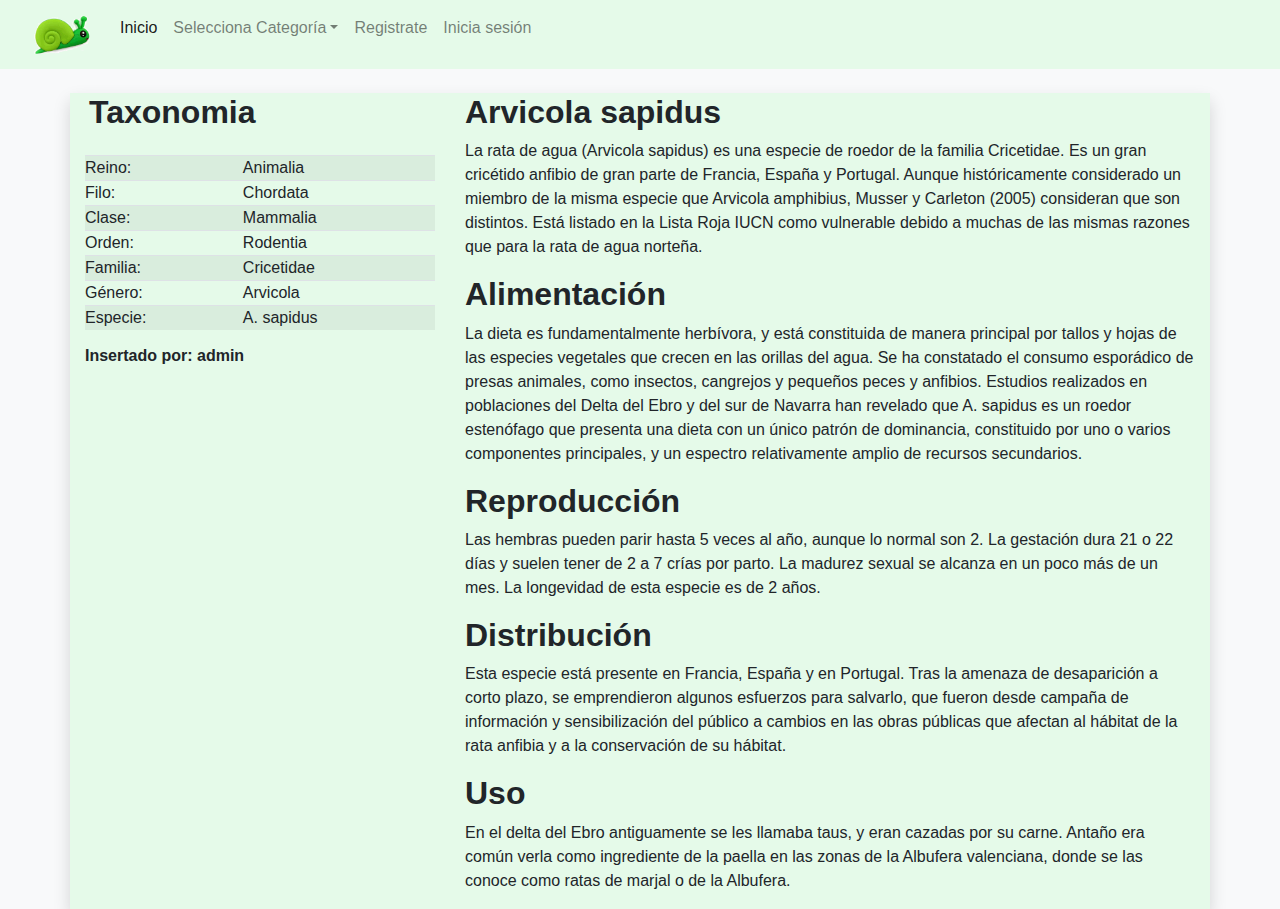
==== mamiferos.html @ 846c1b5d "añadir to" ====
<!doctype html>
<html lang="en">

<head>
    <title>Mamiferos</title>
    <!-- Required meta tags -->
    <meta charset="utf-8">
    <meta name="viewport" content="width=device-width, initial-scale=1, shrink-to-fit=no">

    <!-- Bootstrap CSS -->
    <link rel="stylesheet" href="https://stackpath.bootstrapcdn.com/bootstrap/4.3.1/css/bootstrap.min.css"
        integrity="sha384-ggOyR0iXCbMQv3Xipma34MD+dH/1fQ784/j6cY/iJTQUOhcWr7x9JvoRxT2MZw1T" crossorigin="anonymous">
    <!-- CSS Personalizado -->
    <link rel="stylesheet" href="css/style.css">
</head>

<body>
    <div class="container-fluid p-0 bg-light">
        <nav class="navbar navbar-expand-md navbar-light bg-menu">
            <a class="navbar-brand" href="#"><img src="" alt=""></a>
            <button class="navbar-toggler d-lg-none" type="button" data-toggle="collapse"
                data-target="#collapsibleNavId" aria-controls="collapsibleNavId" aria-expanded="false"
                aria-label="Toggle navigation">
                <span class="navbar-toggler-icon"></span>
            </button>
            <div class="collapse navbar-collapse" id="collapsibleNavId">
                <ul class="navbar-nav mr-auto mt-2 mt-lg-0">
                    <a class="navbar-brand" href="index.html"><img src="img/logos/logo.png" alt="" width="64"></a>
                    <li class="nav-item active">
                        <a class="nav-link" href="index.html" alin>Inicio</a>
                    </li>
                    <li class="nav-item dropdown">
                        <a class="nav-link dropdown-toggle" href="#" id="dropdownId" data-toggle="dropdown"
                            aria-haspopup="true" aria-expanded="false">Selecciona Categoría</a>
                        <div class="dropdown-menu" aria-labelledby="dropdownId">
                            <a class="dropdown-item border-bottom pt-1 pb-2" href="#">Anfibios</a>
                            <a class="dropdown-item border-bottom pt-2 pb-2" href="#">Aves</a>
                            <a class="dropdown-item border-bottom pt-2 pb-2" href="mamiferos.html">Mamíferos</a>
                            <a class="dropdown-item border-bottom pt-2 pb-2" href="#">Peces</a>
                            <a class="dropdown-item pt-2 pb-1" href="#">Reptiles</a>
                        </div>
                    </li>
                    <li class="nav-item">
                        <a class="nav-link" href="#" data-toggle="modal" data-target="#modelregistrate">Registrate</a>
                    </li>
                    <li class="nav-item">
                        <a class="nav-link" href="#" data-toggle="modal" data-target="#modellogin">Inicia sesión</a>
                    </li>
                </ul>
            </div>
        </nav>
        <div class="container mt-4 shadow bg-menu">
            <div class="row">
                <div class="col-12 col-md-3 col-xl-4">
                    <h2 class="pl-1 mb-4"><strong>Taxonomia</strong></h2>
                    <table class="table table-striped">
                        <tbody>
                            <tr>
                                <td class="p-0">Reino:</td>
                                <td class="p-0">Animalia</td>
                            </tr>
                            <tr>
                                <td class="p-0">Filo:</td>
                                <td class="p-0">Chordata</td>
                            </tr>
                            <tr>
                                <td class="p-0">Clase:</td>
                                <td class="p-0">Mammalia</td>
                            </tr>
                            <tr>
                                <td class="p-0">Orden:</td>
                                <td class="p-0">Rodentia</td>
                            </tr>
                            <tr>
                                <td class="p-0">Familia:</td>
                                <td class="p-0">Cricetidae</td>
                            </tr>
                            <tr>
                                <td class="p-0">Género:</td>
                                <td class="p-0">Arvicola</td>
                            </tr>
                            <tr>
                                <td class="p-0">Especie:</td>
                                <td class="p-0">A. sapidus</td>
                            </tr>
                        </tbody>
                    </table>
                    <h6><strong>Insertado por: admin</strong></h6>
                </div>
                <div class="col-12 col-md-9 col-xl-8">
                    <h2><strong>Arvicola sapidus</strong></h2>
                    <p>La rata de agua (Arvicola sapidus) es una especie de roedor de la familia Cricetidae. Es un gran
                        cricétido anfibio de gran parte de Francia, España y Portugal. Aunque históricamente considerado
                        un miembro de la misma especie que Arvicola amphibius, Musser y Carleton (2005) consideran que
                        son distintos. Está listado en la Lista Roja IUCN como vulnerable debido a muchas de las
                        mismas razones que para la rata de agua norteña.</p>
                    <h2><strong>Alimentación</strong></h2>
                    <p>La dieta es fundamentalmente herbívora, y está constituida de manera principal por tallos y hojas
                        de las especies vegetales que crecen en las orillas del agua. Se ha constatado el consumo
                        esporádico de presas animales, como insectos, cangrejos y pequeños peces y anfibios. Estudios
                        realizados en poblaciones del Delta del Ebro y del sur de Navarra han revelado que A. sapidus
                        es un roedor estenófago que presenta una dieta con un único patrón de dominancia, constituido
                        por uno o
                        varios componentes principales, y un espectro relativamente amplio de recursos secundarios. </p>
                    <h2><strong>Reproducción</strong></h2>
                    <p>Las hembras pueden parir hasta 5 veces al año, aunque lo normal son 2. La gestación dura 21 o 22
                        días y suelen tener de 2 a 7 crías por parto. La madurez sexual se alcanza en un poco más de un
                        mes. La longevidad de esta especie es de 2 años.</p>
                    <h2><strong>Distribución</strong></h2>
                    <p>Esta especie está presente en Francia, España y en Portugal. Tras la amenaza de desaparición a
                        corto plazo, se emprendieron algunos esfuerzos para salvarlo, que fueron desde campaña de
                        información y sensibilización del público a cambios en las obras públicas que afectan al hábitat
                        de la rata anfibia y a la conservación de su hábitat.</p>
                    <h2><strong>Uso</strong></h2>
                    <p>En el delta del Ebro antiguamente se les llamaba taus, y eran cazadas por su carne.

                        Antaño era común verla como ingrediente de la paella en las zonas de la Albufera valenciana,
                        donde se las conoce como ratas de marjal o de la Albufera.</p>
                </div>
            </div>
        </div>
    </div>

    <!-- Modal Registro -->
    <div class="modal fade" id="modelregistrate" tabindex="-1" role="dialog" aria-labelledby="modelTitleId"
        aria-hidden="true">
        <div class="modal-dialog" role="document">
            <div class="modal-content bg-white p-3">
                <div class="header">
                    <h4 class="modal-title text-center w-100 mb-3">Registro de usuario</h4>
                </div>
                <div class="modal-body bg-light border rounded">
                    <form>
                        <div class="form-group">
                            <label for="validationTooltip01">Usuario</label>
                            <input type="text" class="form-control" id="validationTooltip01" required>
                        </div>
                        <div class="form-group">
                            <label for="exampleInputPassword1">Contraseña</label>
                            <input type="password" class="form-control" id="exampleInputPassword1">
                        </div>
                        <div class="form-group">
                            <label for="exampleInputPassword1">Repite la contraseña</label>
                            <input type="password" class="form-control" id="exampleInputPassword1">
                        </div>
                        <div class="form-group">
                            <label for="exampleInputEmail1">Email</label>
                            <input type="email" class="form-control" id="exampleInputEmail1"
                                aria-describedby="emailHelp">
                        </div>
                        <div class="form-group">
                            <label for="inputAddress">Dirección</label>
                            <input type="text" class="form-control" id="inputAddress2">
                        </div>
                        <div class="form-group">
                            <label for="validationTooltip01">Teléfono</label>
                            <input type="text" class="form-control" id="validationTooltip01" required>
                        </div>
                        <button type="button" class="btn btn-success btn-lg btn-block">Regístrate</button>
                    </form>
                </div>
            </div>
        </div>
    </div>

    <!-- Modal Inicia Sesión -->
    <div class="modal fade bd-example-modal-sm" id="modellogin" tabindex="-1" role="dialog"
        aria-labelledby="modelTitleId" aria-hidden="true">
        <div class="modal-dialog modal-sm" role="document">
            <div class="modal-content bg-white p-3">
                <div class="header">
                    <h4 class="modal-title text-center w-100 mb-3">INICIA SESIÓN</h4>
                </div>
                <div class="modal-body bg-light border rounded">
                    <form>
                        <div class="form-group">
                            <label for="validationTooltip01">Usuario</label>
                            <input type="text" class="form-control" id="validationTooltip01" required>
                        </div>
                        <div class="form-group">
                            <label for="exampleInputPassword1">Contraseña</label>
                            <input type="password" class="form-control" id="exampleInputPassword1">
                        </div>
                        <button type="button" class="btn btn-success btn-lg btn-block">Entrar</button>
                </div>
                </form>
            </div>
        </div>
    </div>

    <!-- Modal Contactar-->
    <div class="modal fade bd-example-modal-lg" id="modalcontactar" tabindex="-1" role="dialog"
        aria-labelledby="modelTitleId" aria-hidden="true">
        <div class="modal-dialog modal-lg" role="document">
            <div class="modal-content bg-white p-3">
                <div class="header">
                    <h4 class="modal-title text-center w-100 mb-3">Escribe un comentario para contactar con nosotros
                    </h4>
                </div>
                <div class="modal-body bg-light border rounded">
                    <form method="POST" action="#">
                        <div class="form-group">
                            <label for="exampleInputName1">Nombre</label>
                            <input type="text" class="form-control" id="exampleInputEmail1" aria-describedby="emailHelp"
                                placeholder="Nombre">
                        </div>
                        <div class="form-group">
                            <label for="exampleInputEmail1">Tu E-mail</label>
                            <input type="email" class="form-control" id="exampleInputPassword1" placeholder="E-mail">
                            <label for="exampleInputComent1">Tu Comentario</label>
                            <textarea class="form-control" name="" id="" rows="3"
                                placeholder="Escriba un comentario..."></textarea>
                        </div>

                        <button type="submit" class="btn btn-success btn-lg btn-block">Enviar</button>

                    </form>
                </div>
            </div>
        </div>
    </div>

    <!-- Modal Privacidad -->
    <div class="modal fade bd-example-modal-xl" id="modelprivacidad" tabindex="-1" role="dialog"
        aria-labelledby="myExtraLargeModalLabel" aria-hidden="true">
        <div class="modal-dialog modal-xl" role="document">
            <div class="modal-content">
                <div class="modal-header">
                    <h5 class="modal-title">Privacidad</h5>
                    <button type="button" class="close" data-dismiss="modal" aria-label="Close">
                        <span aria-hidden="true">&times;</span>
                    </button>
                </div>
                <div class="modal-body">
                    <h2>Términos y Condiciones de uso</h2>
                    <h3>1. Datos generales</h3>
                    <p> <strong>De acuerdo con el artículo 10 de la Ley 34/2002, de 11 de julio, de Servicios de la
                            Sociedad de
                            la Información y de Comercio Electrónico ponemos a su disposición los siguientes datos:
                        </strong> <br> <br>
                        catalogodeanimales.es está domiciliada en la calle Ronda S/N, con CIF B556677. Inscrita en el
                        Registro Mercantil de Talavera de la Reina, Vol. xxxx, Folio xxxx, Hoja xxxx, Inscripción xxx.
                        <br> <br>
                        En la web catalogodeanimales.es hay una serie de contenidos de carácter informativo sobre
                        animales, especies, y características. Su principal objetivo es facilitar a los clientes y al
                        público en general, la información relativa a la empresa, a los productos y servicios que se
                        ofrecen.
                    </p>
                    <h3>2. Política de privacidad</h3>
                    <p> En cumplimiento de lo dispuesto en la <strong> Ley Orgánica 15/1999, de 13 de Diciembre, de
                            Protección de Datos de Carácter Personal (LOPD) </strong> se informa al usuario que todos
                        los datos que nos proporcione serán incorporados a un fichero, creado y mantenido bajo la
                        responsabilidad de catalogodeanimales.es. <br> <br>

                        Siempre <strong> se va a respetar la confidencialidad de sus datos personales </strong> que sólo
                        serán utilizados con la finalidad de gestionar los servicios ofrecidos, atender a las
                        solicitudes que nos plantee, realizar tareas administrativas, así como remitir información
                        técnica, comercial o publicitaria por vía ordinaria o electrónica. <br><br>

                        Para ejercer sus derechos de oposición, rectificación o cancelación deberá dirigirse a la sede
                        de la empresa C/Ronda S/N de Talavera de la Reina, escribirnos al siguiente correo
                        contacto@catalogodeanimales.es o llámanos al 777888999.
                    </p>
                    <h3>3. Condiciones de uso</h3>
                    <p> <strong>Las condiciones de acceso y uso del presente sitio web se rigen por la legalidad vigente
                            y por el principio de buena fe </strong> comprometiéndose el usuario a realizar un buen uso
                        de la web. No se permiten conductas que vayan contra la ley, los derechos o intereses de
                        terceros. <br><br>

                        Ser usuario de la web de catalogodeanimales.es implica que reconoce haber leído y aceptado las
                        presentes condiciones y lo que las extienda la normativa legal aplicable en esta materia. Si por
                        el motivo que fuere no está de acuerdo con estas condiciones no continúe usando esta web.
                        <br><br>

                        Cualquier tipo de notificación y/o reclamación solamente será válida por notificación escrita
                        y/o correo certificado.
                    </p>
                    <h3>4. Responsabilidades</h3>
                    <p> <strong>catalogodeanimales.es, no se hace responsable de la información y contenidos almacenados
                            en
                            foros, redes sociales o cualesquier otro medio </strong> que permita a terceros publicar
                        contenidos de
                        forma independiente en la página web del prestador. <br><br>

                        Sin embargo, teniendo en cuenta los art. 11 y 16 de la LSSI-CE, catalogodeanimales.es se
                        compromete a la retirada o en su caso bloqueo de aquellos contenidos que pudieran afectar o
                        contravenir la legislación nacional o internacional, derechos de terceros o la moral y el orden
                        público. <br><br>

                        <strong>Tampoco la empresa se responsabilizará de los daños y perjuicios que se produzcan por
                            fallos o
                            malas configuraciones del software instalado en el ordenador del internauta. </strong> Se
                        excluye toda
                        responsabilidad por alguna incidencia técnica o fallo que se produzca cuando el usuario se
                        conecte a internet. Igualmente no se garantiza la inexistencia de interrupciones o errores en el
                        acceso al sitio web. <br><br>

                        Así mismo, <strong> catalogodeanimales.es se reserva el derecho a actualizar, modificar o
                            eliminar la
                            información contenida en su página web, </strong> así como la configuración o presentación
                        del mismo, en
                        cualquier momento sin asumir alguna responsabilidad por ello. <br><br>

                        Le comunicamos que cualquier precio que pueda ver en nuestra web será solamente orientativo. Si
                        el usuario desea saber con exactitud el precio o si el producto en el momento actual cuenta con
                        alguna oferta de la cual se puede beneficiar ha de acudir a alguna de las tiendas físicas con
                        las que cuenta catalogodeanimales.es.
                    </p>

                    <h3>5. Propiedad intelectual e industrial</h3>
                    <p>
                        <strong> catalogodeanimales.es es titular de todos los derechos sobre el software de la
                            publicación
                            digital así como de los derechos de propiedad industrial e intelectual referidos a los
                            contenidos que se incluyan, </strong> a excepción de los derechos sobre productos y
                        servicios de carácter
                        público que no son propiedad de esta empresa. <br><br>

                        <strong> Ningún material publicado en esta web podrá ser reproducido, copiado o publicado
                        </strong> sin el
                        consentimiento por escrito de catalogodeanimales.es. <br> <br>

                        Toda la información que se reciba en la web, como comentarios, sugerencias o ideas, se
                        considerará cedida a catalogodeanimales.es de manera gratuita. No debe enviarse información que
                        NO pueda ser tratada de este modo. <br><br>

                        Todos los productos y servicios de estas páginas que NO son propiedad de catalogodeanimales.es
                        son marcas registradas de sus respectivos propietarios y son reconocidas como tales por nuestra
                        empresa. Solamente aparecen en la web de catalogodeanimales.es a efectos de promoción y de
                        recopilación de información. Estos propietarios pueden solicitar la modificación o eliminación
                        de la información que les pertenece.

                    </p>
                    <h3>6. Política de cookies</h3>
                    <p>
                        <strong>catalogodeanimales.es por su propia cuenta o la de un tercero contratado para prestación
                            de servicios de medición, pueden utilizar cookies cuando el usuario navega por el sitio web.
                            Las cookies son ficheros enviados al navegador por medio de un servicio web con la finalidad
                            de registrar las actividades del usuario durante su tiempo de navegación. </strong> <br><br>

                        Las cookies utilizadas se asocian únicamente con un usuario anónimo y su ordenador, y no
                        proporcionan por sí mismas los datos personales del usuario. <br><br>

                        <strong> Mediante el uso de las cookies resulta posible que el servidor donde se encuentra la
                            web reconozca el navegador web utilizado por el usuario con la finalidad de que la
                            navegación sea más sencilla.</strong>Se utilizan también para medir la audiencia y
                        parámetros del tráfico, controlar el proceso y número de entradas. <br><br>

                        El usuario tiene la posibilidad de configurar su navegador para ser avisado de la recepción de
                        cookies y para impedir su instalación en su equipo. Por favor consulte las instrucciones y
                        manuales de su navegador para ampliar esta información. <br><br>

                        Para utilizar el sitio web no es necesario que el usuario permita la instalación de las cookies
                        enviadas al sitio web, o el tercero que actúe en su nombre, sin perjuicio de que sea necesario
                        que el usuario inicie una sesión tal en cada uno de los servicios cuya prestación requiera el
                        previo registro. <br><br>

                        En todo caso <strong>las cookies tienen un carácter temporal </strong> con la única finalidad de
                        hacer más eficaz su transmisión ulterior. En ningún caso se utilizará cookies para recoger
                        información de carácter personal.

                    </p>
                </div>
                <div class="modal-footer">
                    <button type="button" class="btn btn-success">Aceptar</button>
                </div>
            </div>
        </div>
    </div>


    <!-- Optional JavaScript -->
    <!-- jQuery first, then Popper.js, then Bootstrap JS -->
    <script src="https://code.jquery.com/jquery-3.3.1.slim.min.js"
        integrity="sha384-q8i/X+965DzO0rT7abK41JStQIAqVgRVzpbzo5smXKp4YfRvH+8abtTE1Pi6jizo"
        crossorigin="anonymous"></script>
    <script src="https://cdnjs.cloudflare.com/ajax/libs/popper.js/1.14.7/umd/popper.min.js"
        integrity="sha384-UO2eT0CpHqdSJQ6hJty5KVphtPhzWj9WO1clHTMGa3JDZwrnQq4sF86dIHNDz0W1"
        crossorigin="anonymous"></script>
    <script src="https://stackpath.bootstrapcdn.com/bootstrap/4.3.1/js/bootstrap.min.js"
        integrity="sha384-JjSmVgyd0p3pXB1rRibZUAYoIIy6OrQ6VrjIEaFf/nJGzIxFDsf4x0xIM+B07jRM"
        crossorigin="anonymous"></script>
</body>

</html>
---- css/style.css ----
.bg-menu {
    background-color: #E5FAE9;
}
.bg-footer {
    background-color: #6C757C;
}
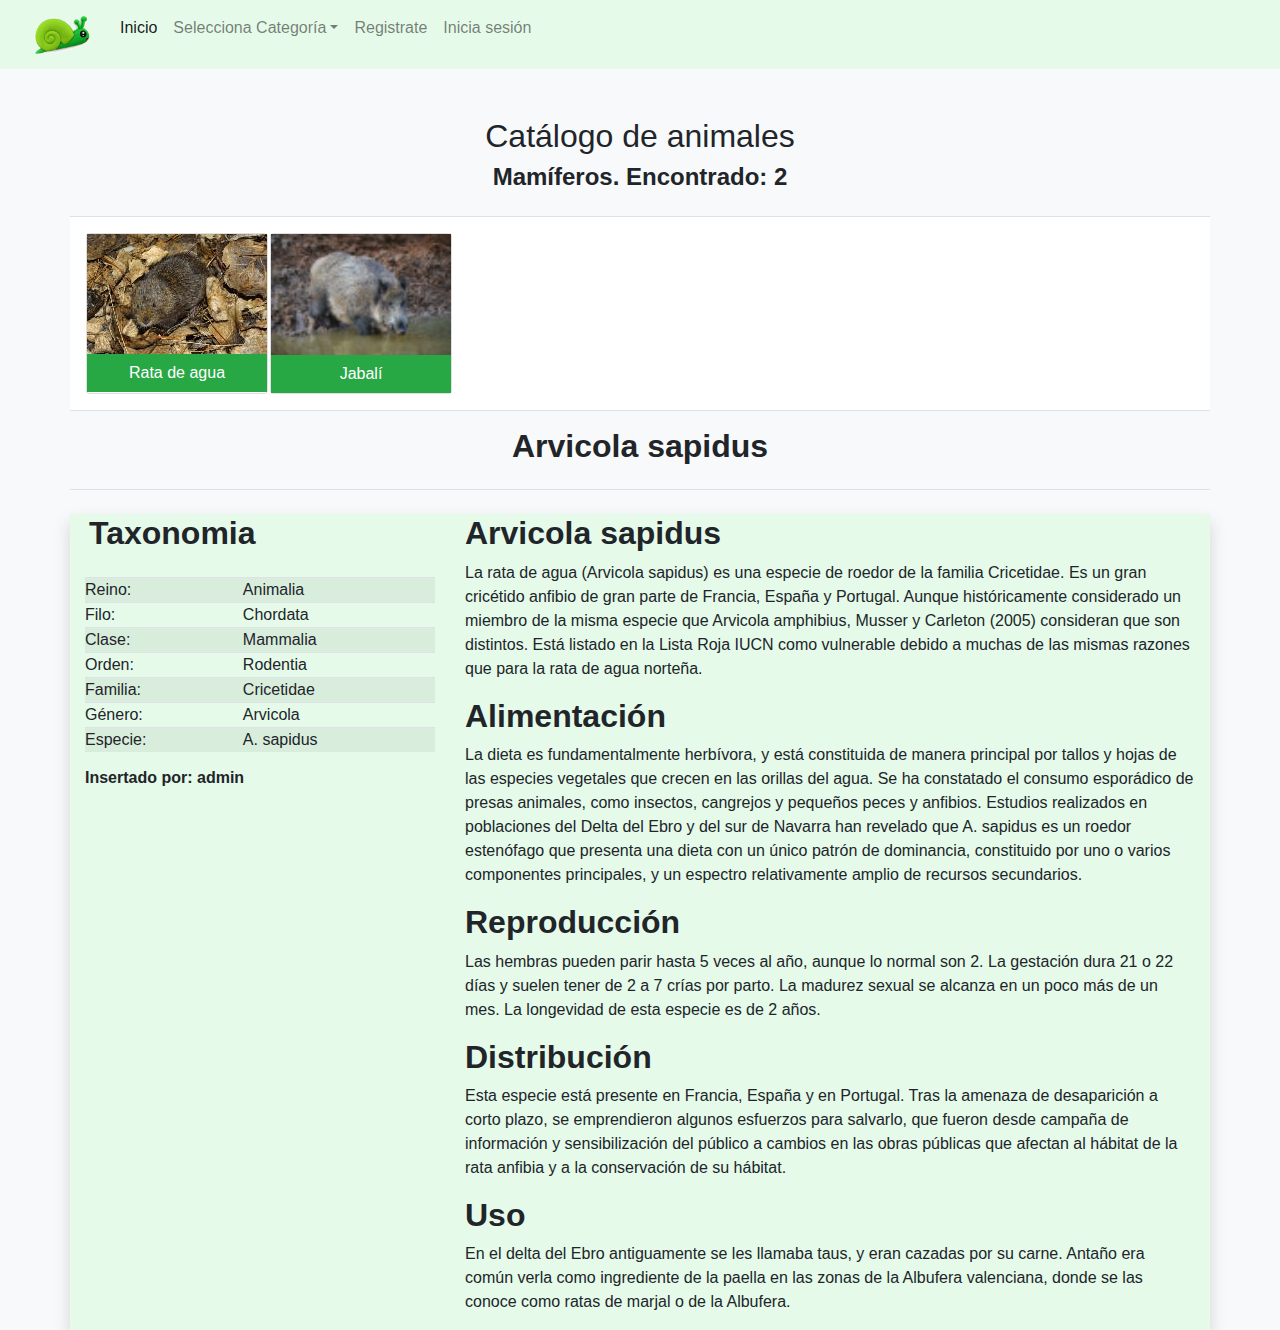
==== commit 57f6520b: "arreglar imagenes" ====
--- a/mamiferos.html
+++ b/mamiferos.html
@@ -15,7 +15,7 @@
 </head>
 
 <body>
-    <div class="container-fluid p-0 bg-light">
+        <div class="container-fluid p-0 bg-light">
         <nav class="navbar navbar-expand-md navbar-light bg-menu">
             <a class="navbar-brand" href="#"><img src="" alt=""></a>
             <button class="navbar-toggler d-lg-none" type="button" data-toggle="collapse"
@@ -49,6 +49,35 @@
                 </ul>
             </div>
         </nav>
+        <div class="container mt-4  ">
+            <br>
+            <div class="text-center">
+                <h2>
+                    Catálogo de animales
+                </h2>
+                <h4> <strong>Mamíferos. Encontrado: 2 </strong> </h4>
+            </div>
+        </div>
+        <div
+            class="container mt-4 d-flex  flex-row flex-nowrap overflow-auto p-3 border-top border-bottom bg-white gap-2">
+            <div class="card flex-shrink-0 flex-grow-0">
+                <div class="text-center">
+                    <img src="img/categoria mamiferos/unnamed.jpg" alt="" class="w-100">
+                    <input type="button" value="Rata de agua" class="btn btn-success border-none btn-block btn-xl rounded-0">
+                </div>
+            </div>
+            <div class="card flex-shrink-0 flex-grow-0">
+                <div class="text-center">
+                    <img src="img/categoria mamiferos/unnamed (1).jpg" alt="" class="w-100">
+                    <input type="button" value="Jabalí" class="btn btn-success border-none btn-block btn-xl rounded-0">
+                </div>
+            </div>
+        </div>
+     
+        <div class="container d-flex justify-content-center   border-bottom p-3">
+            <h2><strong>Arvicola sapidus</strong></h2>
+        </div>
+    
         <div class="container mt-4 shadow bg-menu">
             <div class="row">
                 <div class="col-12 col-md-3 col-xl-4">
--- a/css/style.css
+++ b/css/style.css
@@ -4,4 +4,6 @@
 .bg-footer {
     background-color: #6C757C;
 }
-
+.gap-2 {
+    gap: 2px;
+}
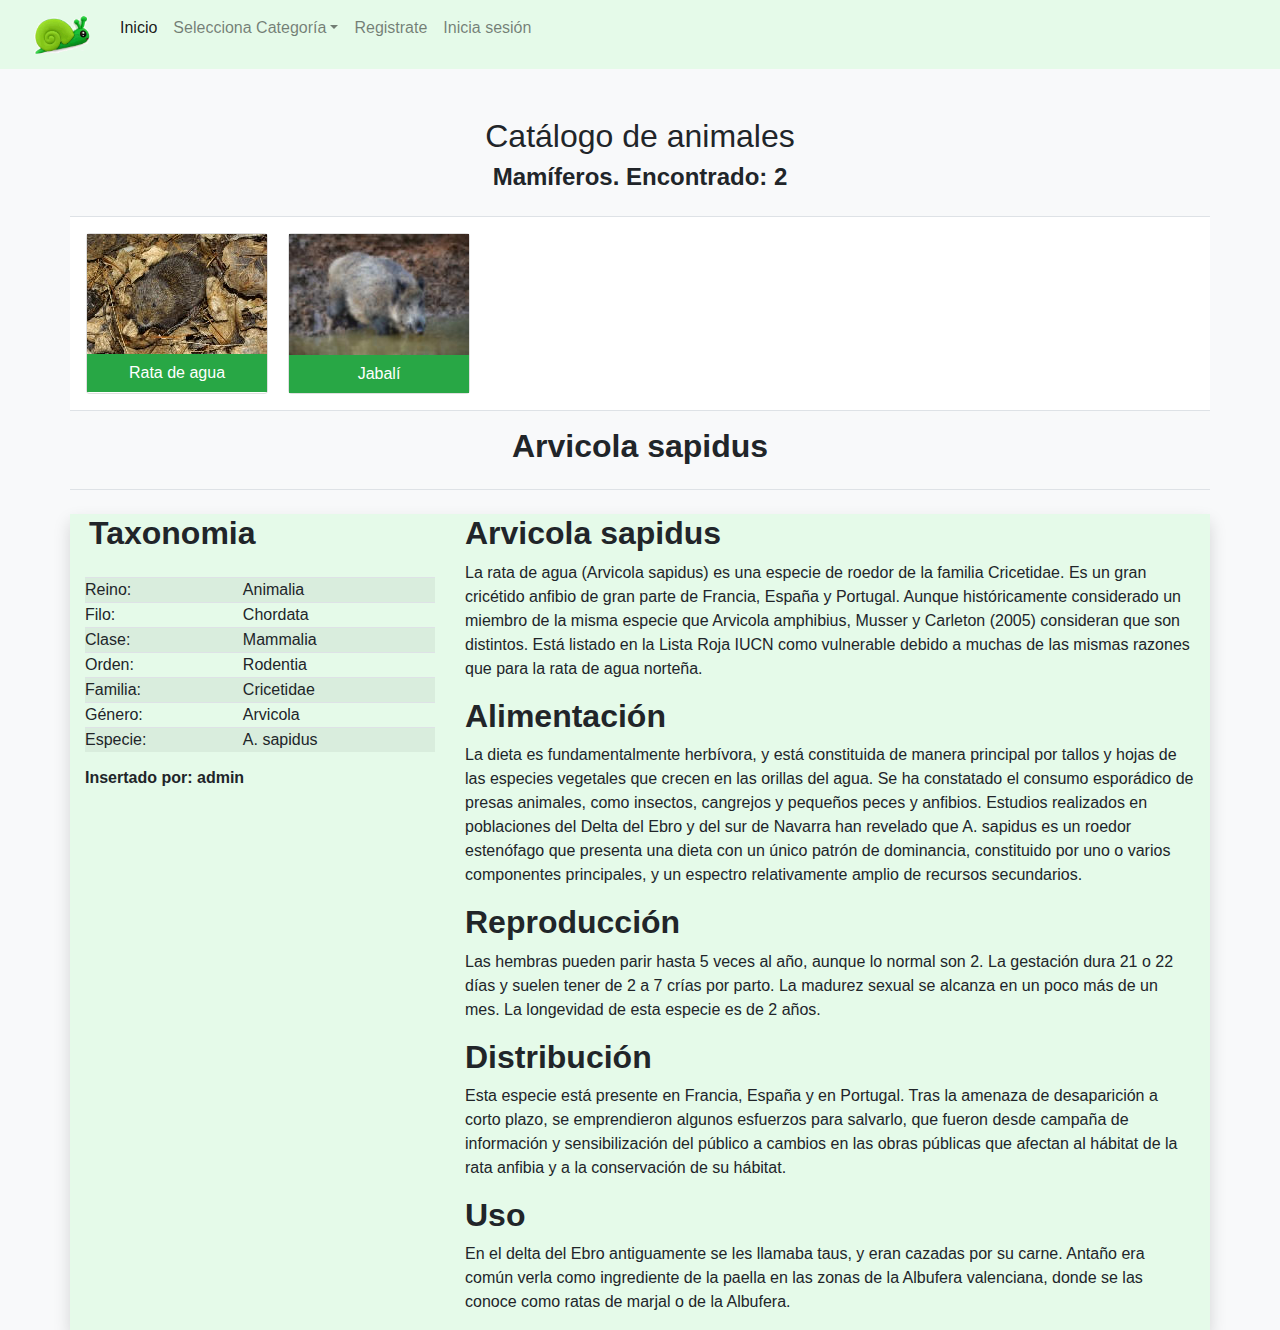
==== commit 4ee2478e: "mamiferos completa" ====
--- a/mamiferos.html
+++ b/mamiferos.html
@@ -59,7 +59,7 @@
             </div>
         </div>
         <div
-            class="container mt-4 d-flex  flex-row flex-nowrap overflow-auto p-3 border-top border-bottom bg-white gap-2">
+            class="container mt-4 d-flex  flex-row flex-nowrap overflow-auto p-3 border-top border-bottom bg-white gap-20">
             <div class="card flex-shrink-0 flex-grow-0">
                 <div class="text-center">
                     <img src="img/categoria mamiferos/unnamed.jpg" alt="" class="w-100">
--- a/css/style.css
+++ b/css/style.css
@@ -4,6 +4,6 @@
 .bg-footer {
     background-color: #6C757C;
 }
-.gap-2 {
-    gap: 2px;
+.gap-20 {
+    gap: 20px;
 }
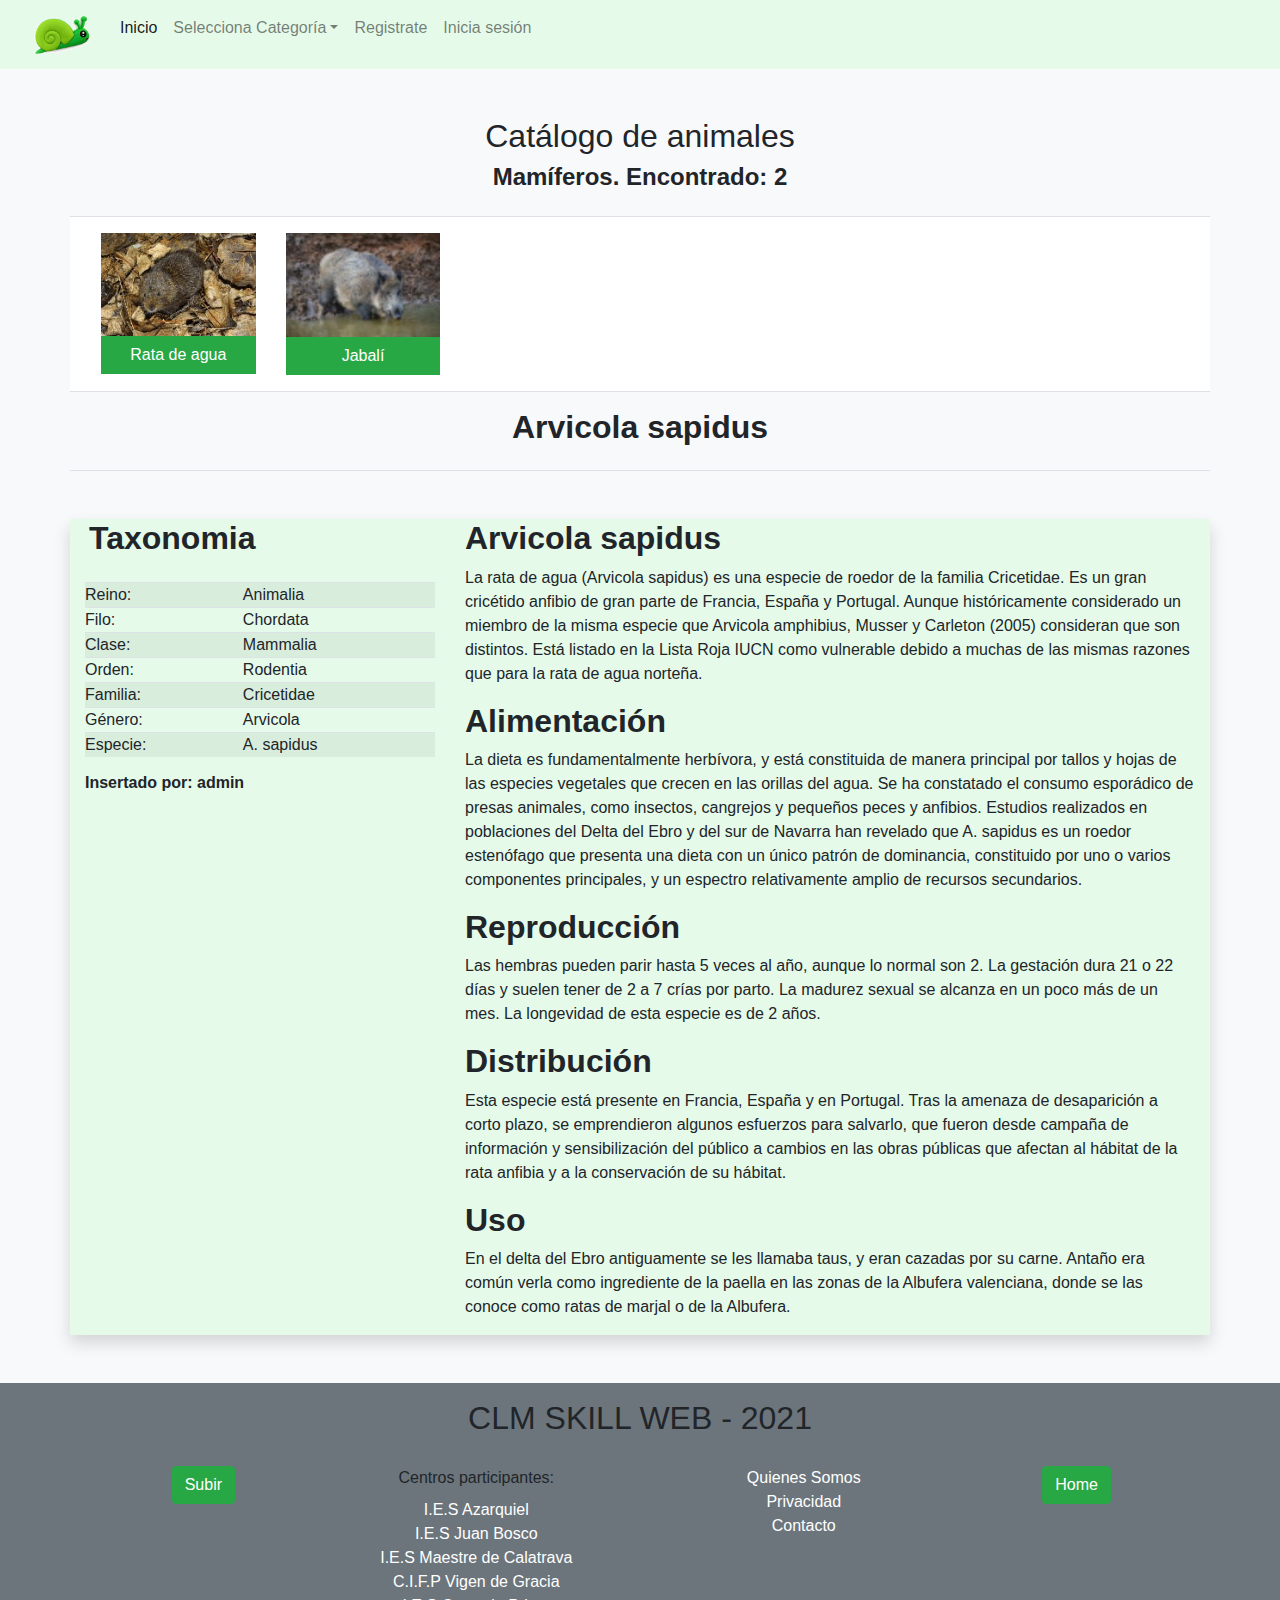
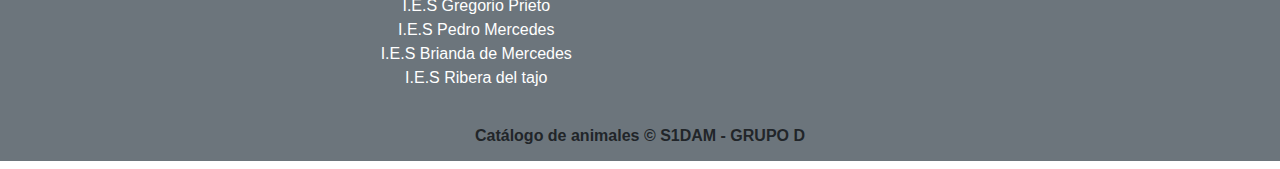
==== commit 6c1f2ea9: "Web Completa" ====
--- a/mamiferos.html
+++ b/mamiferos.html
@@ -2,6 +2,7 @@
 <html lang="en">
 
 <head>
+    <a name="arriba"></a>
     <title>Mamiferos</title>
     <!-- Required meta tags -->
     <meta charset="utf-8">
@@ -15,7 +16,7 @@
 </head>
 
 <body>
-        <div class="container-fluid p-0 bg-light">
+    <div class="container-fluid p-0 bg-light">
         <nav class="navbar navbar-expand-md navbar-light bg-menu">
             <a class="navbar-brand" href="#"><img src="" alt=""></a>
             <button class="navbar-toggler d-lg-none" type="button" data-toggle="collapse"
@@ -49,36 +50,39 @@
                 </ul>
             </div>
         </nav>
-        <div class="container mt-4  ">
+        <div class="container mt-4 ">
             <br>
             <div class="text-center">
-                <h2>
-                    Catálogo de animales
-                </h2>
-                <h4> <strong>Mamíferos. Encontrado: 2 </strong> </h4>
-            </div>
-        </div>
-        <div
-            class="container mt-4 d-flex  flex-row flex-nowrap overflow-auto p-3 border-top border-bottom bg-white gap-20">
-            <div class="card flex-shrink-0 flex-grow-0">
-                <div class="text-center">
-                    <img src="img/categoria mamiferos/unnamed.jpg" alt="" class="w-100">
-                    <input type="button" value="Rata de agua" class="btn btn-success border-none btn-block btn-xl rounded-0">
-                </div>
-            </div>
-            <div class="card flex-shrink-0 flex-grow-0">
-                <div class="text-center">
-                    <img src="img/categoria mamiferos/unnamed (1).jpg" alt="" class="w-100">
-                    <input type="button" value="Jabalí" class="btn btn-success border-none btn-block btn-xl rounded-0">
-                </div>
-            </div>
-        </div>
-     
-        <div class="container d-flex justify-content-center   border-bottom p-3">
+                <h2>Catálogo de animales</h2>
+                <h4><strong>Mamíferos. Encontrado: 2</strong></h4>
+            </div>
+        </div>
+        <div class="container mt-4 d-flex  flex-row flex-nowrap overflow-auto p-3 border-top border-bottom bg-white">
+            <div class="col-sm-6 col-md-4 col-lg-3 col-xl-2">
+                <div class="card border-0 flex-shrink-0 flex-grow-0">
+                    <div class="text-center">
+                        <img src="img/categoria mamiferos/unnamed.jpg" alt="" class="w-100">
+                        <input type="button" href="#" value="Rata de agua"
+                            class="btn btn-success border-none btn-block btn-xl rounded-0">
+                    </div>
+                </div>
+            </div>
+            <div class="col-sm-6 col-md-4 col-lg-3 col-xl-2">
+                <div class="card border-0 flex-shrink-0 flex-grow-0">
+                    <div class="text-center">
+                        <img src="img/categoria mamiferos/unnamed (1).jpg" alt="" class="w-100">
+                        <input type="button" href="#" value="Jabalí"
+                            class="btn btn-success border-none btn-block btn-xl rounded-0">
+                    </div>
+                </div>
+            </div>
+        </div>
+
+        <div class="container d-flex justify-content-center border-bottom p-3">
             <h2><strong>Arvicola sapidus</strong></h2>
         </div>
-    
-        <div class="container mt-4 shadow bg-menu">
+
+        <div class="container my-5 shadow bg-menu">
             <div class="row">
                 <div class="col-12 col-md-3 col-xl-4">
                     <h2 class="pl-1 mb-4"><strong>Taxonomia</strong></h2>
@@ -148,6 +152,62 @@
                 </div>
             </div>
         </div>
+
+        <footer class="bg-footer text-center p-0 m-0">
+            <div class="row align-content-center justify-content-center py-3">
+                <h2> CLM SKILL WEB - 2021 </h2>
+            </div>
+
+            <div class="row align-content-center justify-content-center">
+
+                <div class="col-12 col-md-2 px-5 py-1">
+                    <a class="text-decoration-none" href="#arriba"><button class="btn btn-success">Subir</button></a>
+                </div>
+
+                <div class="col-6 col-md-3 px-5 py-1">
+                    <ul class="list-unstyled">
+                        <li><label>Centros participantes: </label></li>
+                        <li> <a href="http://www.ies-azarquiel.es/" class="text-decoration-none text-white">I.E.S
+                                Azarquiel</a> </li>
+                        <li> <a href="http://www.iesjuanbosco.es/" class="text-decoration-none text-white">I.E.S Juan
+                                Bosco</a> </li>
+                        <li> <a href="http://iesmaestredecalatrava.es/" class="text-decoration-none text-white">I.E.S
+                                Maestre de Calatrava</a>
+                        </li>
+                        <li> <a href="https://cifpvirgendegracia.com/" class="text-decoration-none text-white">C.I.F.P
+                                Vigen de Gracia</a> </li>
+                        <li> <a href="http://www.iesgregorioprieto.com/" class="text-decoration-none text-white">I.E.S
+                                Gregorio Prieto</a> </li>
+                        <li> <a href="https://www.iespedromercedes.es/" class="text-decoration-none text-white">I.E.S
+                                Pedro Mercedes</a> </li>
+                        <li> <a href="http://briandademendoza.es/" class="text-decoration-none text-white">I.E.S Brianda
+                                de Mercedes</a> </li>
+                        <li> <a href="http://riberadeltajo.es/nuevaweb/" class="text-decoration-none text-white">I.E.S
+                                Ribera del tajo</a> </li>
+                    </ul>
+                </div>
+
+                <div class="col-6 col-md-3 px-5 py-1">
+                    <ul class="list-unstyled">
+                        <li> <a href="quienesomos.html" class="text-decoration-none text-white">Quienes Somos</a> </li>
+                        <li> <a href="#" data-toggle="modal" data-target="#modelprivacidad"
+                                class="text-decoration-none text-white">Privacidad</a> </li>
+                        <li> <a href="#" data-toggle="modal" data-target="#modelcontacto"
+                                class="text-decoration-none text-white">Contacto</a> </li>
+                    </ul>
+                </div>
+
+                <div class="col-12 col-md-2 px-5 py-1">
+                    <a class="text-decoration-none" href="index.html"><button class="btn btn-success">Home</button></a>
+                </div>
+
+            </div>
+
+            <footer>
+                <h6 class="py-3"><strong>Catálogo de animales &copy S1DAM - GRUPO D</strong></h6>
+            </footer>
+
+        </footer>
     </div>
 
     <!-- Modal Registro -->
@@ -217,8 +277,8 @@
         </div>
     </div>
 
-    <!-- Modal Contactar-->
-    <div class="modal fade bd-example-modal-lg" id="modalcontactar" tabindex="-1" role="dialog"
+    <!-- Modal Contacto-->
+    <div class="modal fade bd-example-modal-lg" id="modelcontacto" tabindex="-1" role="dialog"
         aria-labelledby="modelTitleId" aria-hidden="true">
         <div class="modal-dialog modal-lg" role="document">
             <div class="modal-content bg-white p-3">
@@ -391,7 +451,7 @@
                     </p>
                 </div>
                 <div class="modal-footer">
-                    <button type="button" class="btn btn-success">Aceptar</button>
+                    <button type="button" href="#" class="btn btn-success">Aceptar</button>
                 </div>
             </div>
         </div>
--- a/css/style.css
+++ b/css/style.css
@@ -4,6 +4,3 @@
 .bg-footer {
     background-color: #6C757C;
 }
-.gap-20 {
-    gap: 20px;
-}
